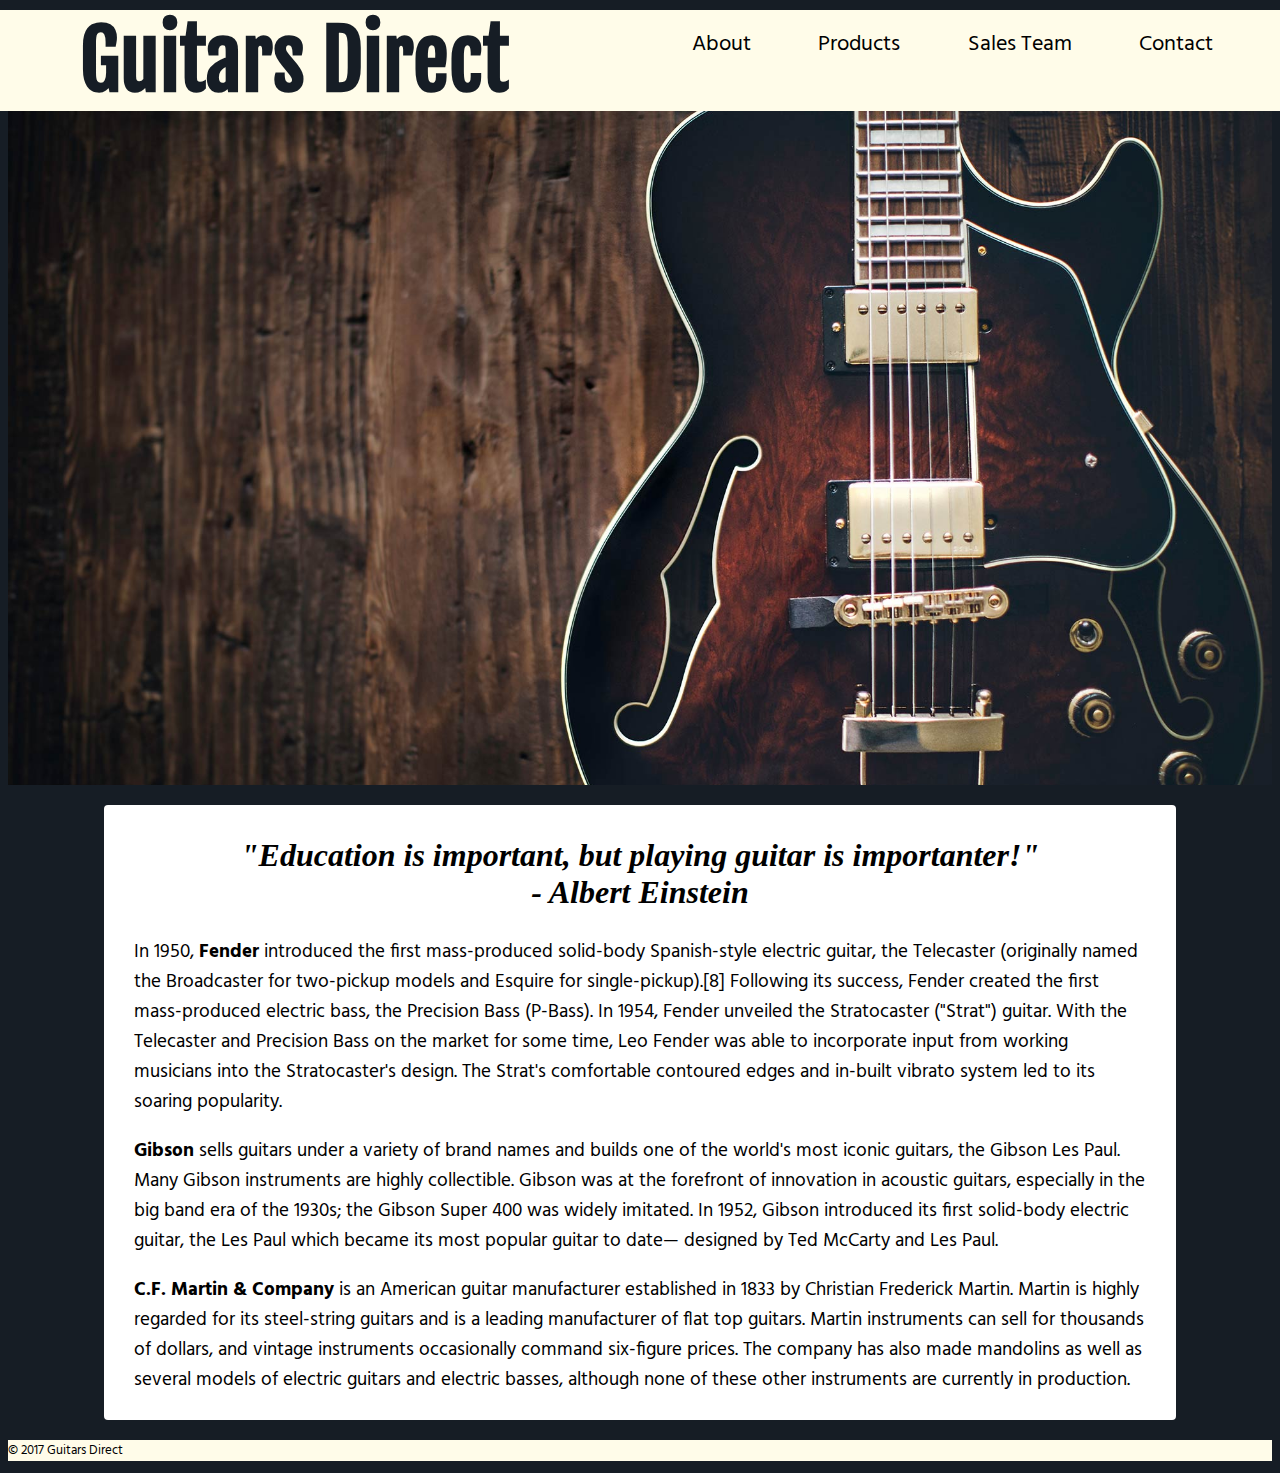
==== about.html @ c9fdc393 "updated about.html and added styling" ====
<!DOCTYPE html>
<html>
	<head>
		<title>Guitars Direct</title>
		<link rel="stylesheet" type="text/css" href="css/styles.css">
		<link rel="stylesheet" type="text/css" href="css/about-styles-MB.css">
	</head>
	<body>
		<div class="container">
			<header>
				<nav>
					<h1><a href="index.html">Guitars Direct</a></h1>
					<ul>
						<li><a href="about.html">About</a></li>
						<li><a href="products.html">Products</a></li>
						<li><a href="sales.html">Sales Team</a></li>
						<li><a href="contact.html">Contact</a></li>
					</ul>
				</nav>
			</header>
			<section id="main">

			</section>
			<section id="content">
				<h2 id="guitar-quote">
				"Education is important, but playing guitar is importanter!"<br>
				- Albert Einstein<br>
				</h2>

				<p>In 1950, <strong>Fender</strong> introduced the first mass-produced solid-body Spanish-style electric guitar, the Telecaster (originally named the Broadcaster for two-pickup models and Esquire for single-pickup).[8] Following its success, Fender created the first mass-produced electric bass, the Precision Bass (P-Bass). In 1954, Fender unveiled the Stratocaster ("Strat") guitar. With the Telecaster and Precision Bass on the market for some time, Leo Fender was able to incorporate input from working musicians into the Stratocaster's design. The Strat's comfortable contoured edges and in-built vibrato system led to its soaring popularity.</p>

				<p><strong>Gibson</strong> sells guitars under a variety of brand names and builds one of the world's most iconic guitars, the Gibson Les Paul. Many Gibson instruments are highly collectible. Gibson was at the forefront of innovation in acoustic guitars, especially in the big band era of the 1930s; the Gibson Super 400 was widely imitated. In 1952, Gibson introduced its first solid-body electric guitar, the Les Paul which became its most popular guitar to date— designed by Ted McCarty and Les Paul.</p>

				<p><strong>C.F. Martin &amp; Company</strong> is an American guitar manufacturer established in 1833 by Christian Frederick Martin. Martin is highly regarded for its steel-string guitars and is a leading manufacturer of flat top guitars. Martin instruments can sell for thousands of dollars, and vintage instruments occasionally command six-figure prices. The company has also made mandolins as well as several models of electric guitars and electric basses, although none of these other instruments are currently in production.

</p>
			</section>
			<footer>
				<p>&copy; 2017 Guitars Direct</p>
			</footer>
		</div>


	</body>
</html>
---- css/styles.css ----
/*COLOR SCHEME

Light Yellow: #fffce9 ;
Light Brown: #924533 ;
Medium Brown: #443029 ;
Dark Blue: #161d25 ;
*/

/* Fonts */

@import url('https://fonts.googleapis.com/css?family=Fjalla+One|Hind');

/*MAIN CONTAINER STYLES*/

body {
	background-color: #161d25;
}

.container {

}

header {
	position: fixed;
	top: 10px;
	left: 0;
	z-index: 10;
	min-height: 50px;
	width: 100%;
	background-color: #fffce9;
}

section#main {
	margin-top: 110px;
	height: 75vh;
	background-image: url('../img/guitar_splash.jpg');
	background-size: cover;
	background-repeat: no-repeat;
	background-color: #161d25;
}

footer {
	margin-top: 3px;
	background-color: #fffce9;
}

/*NAV LIST STYLES*/
h1 {
	display: inline-block;
	color: #161d25;
	font-family: 'Fjalla One', sans-serif;
	padding-left: 1em;
	font-size: 5em;
	margin: 0;
}

header ul {
	list-style-type: none;
	display: flex;
	flex-direction: row;
	flex-wrap: wrap;
	float: right;
}

header li {
	margin-right: 3em;
	font-family: 'Hind', sans-serif;
	font-size: 1.4em;
	font-weight: normal;
}

a {
	text-decoration: none;
	color: inherit;
}

li a:hover {
	background-color: #161d25;
	color: #fffce9;
	border-radius: 10%;
}

p {
	font-family: 'Hind', sans-serif;
	font-size: 0.8em;
}

/*SPLASH STYLES*/

.row {
	display: flex;
	flex-direction: row;
	width: 100%;
}

.col {
	width: 50%;
	padding: 5em;
}

p.splash-text {
	padding: 1em;
	background-color: rgba(90, 90, 90, 0.5);
	color: #fffce9;
	font-family: 'Hind', sans-serif;
	font-size: 1.4em;
}

input[type="submit"] {
	background-color: rgba(0, 0, 0, 0);
	font-family: 'Hind', sans-serif;
	font-size: 2em;
	color: #fffce9;
	margin-top: 20%;
	padding: 0.2em;
	float: right;
	border-color: #fffce9;
}

/*input[type="submit"] {
	background-color: #99ddff;
	font-family: 'Hind', sans-serif;
	font-size: 2em;
	color: #161d25;
	margin-top: 20%;
	padding: 0.2em;
	float: right;
}*/
---- css/about-styles-MB.css ----
#content {
	background: white;
	margin: 20px auto;
	width: 80%;
	padding: 5px 30px 5px 30px;
	border-radius: 4px 4px 4px 4px;
	-moz-border-radius: 4px 4px 4px 4px;
	-webkit-border-radius: 4px 4px 4px 4px;
}


#content p {
	font-size: 1.2em;
}

#guitar-quote {
	font-family: "Georigia", serif;
	font-size: 2em;
	font-style: italic;
	text-align: center;
}
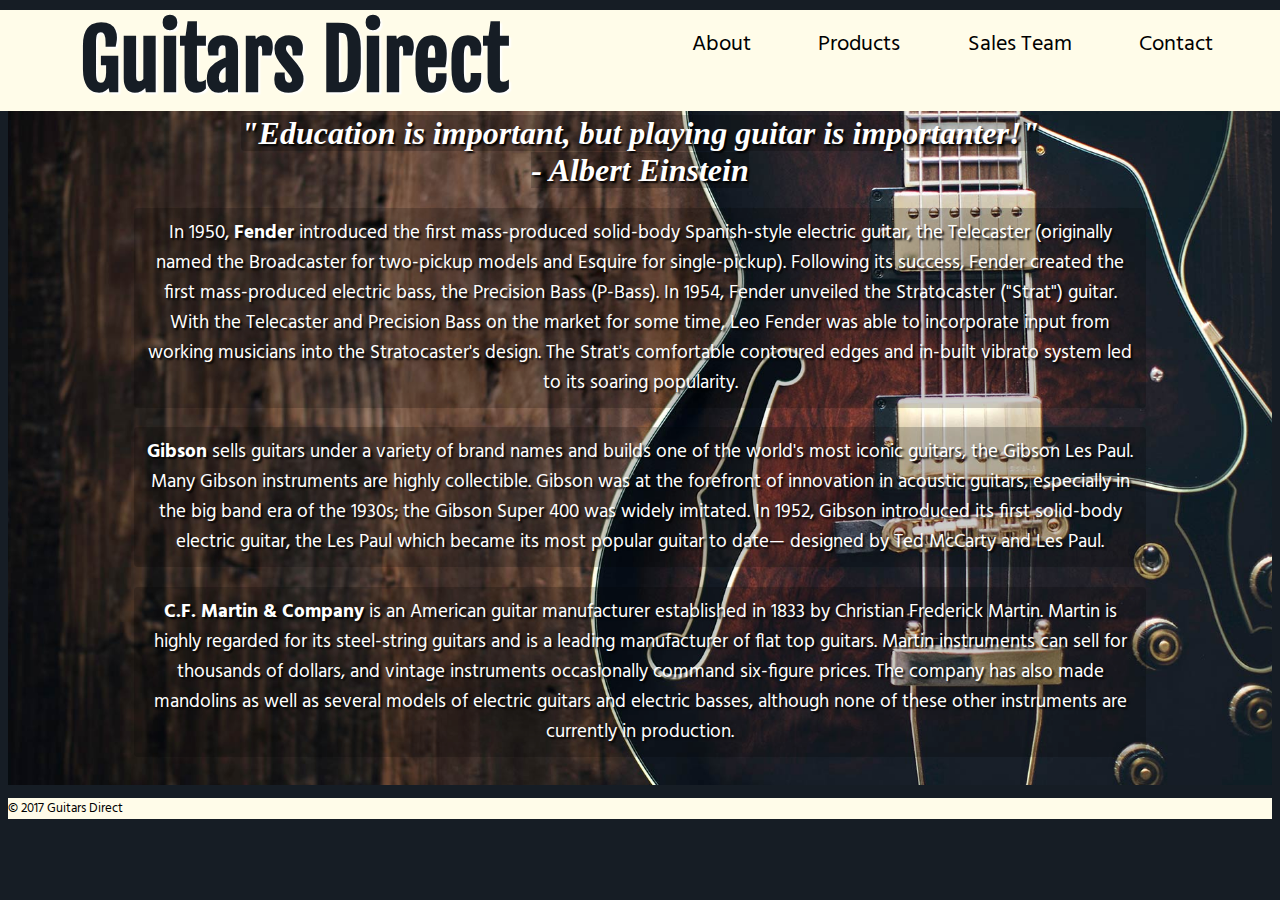
==== commit 2d1ad684: "updated about.html and its style" ====
--- a/about.html
+++ b/about.html
@@ -20,20 +20,20 @@
 			</header>
 			<section id="main">
 
-			</section>
-			<section id="content">
-				<h2 id="guitar-quote">
-				"Education is important, but playing guitar is importanter!"<br>
-				- Albert Einstein<br>
-				</h2>
+				<div id="about">
 
-				<p>In 1950, <strong>Fender</strong> introduced the first mass-produced solid-body Spanish-style electric guitar, the Telecaster (originally named the Broadcaster for two-pickup models and Esquire for single-pickup).[8] Following its success, Fender created the first mass-produced electric bass, the Precision Bass (P-Bass). In 1954, Fender unveiled the Stratocaster ("Strat") guitar. With the Telecaster and Precision Bass on the market for some time, Leo Fender was able to incorporate input from working musicians into the Stratocaster's design. The Strat's comfortable contoured edges and in-built vibrato system led to its soaring popularity.</p>
+					<h2 id="guitar-quote">
+					"Education is important, but playing guitar is importanter!"<br>
+					- Albert Einstein<br>
+					</h2>
 
-				<p><strong>Gibson</strong> sells guitars under a variety of brand names and builds one of the world's most iconic guitars, the Gibson Les Paul. Many Gibson instruments are highly collectible. Gibson was at the forefront of innovation in acoustic guitars, especially in the big band era of the 1930s; the Gibson Super 400 was widely imitated. In 1952, Gibson introduced its first solid-body electric guitar, the Les Paul which became its most popular guitar to date— designed by Ted McCarty and Les Paul.</p>
+					<p>In 1950, <strong>Fender</strong> introduced the first mass-produced solid-body Spanish-style electric guitar, the Telecaster (originally named the Broadcaster for two-pickup models and Esquire for single-pickup). Following its success, Fender created the first mass-produced electric bass, the Precision Bass (P-Bass). In 1954, Fender unveiled the Stratocaster ("Strat") guitar. With the Telecaster and Precision Bass on the market for some time, Leo Fender was able to incorporate input from working musicians into the Stratocaster's design. The Strat's comfortable contoured edges and in-built vibrato system led to its soaring popularity.</p>
 
-				<p><strong>C.F. Martin &amp; Company</strong> is an American guitar manufacturer established in 1833 by Christian Frederick Martin. Martin is highly regarded for its steel-string guitars and is a leading manufacturer of flat top guitars. Martin instruments can sell for thousands of dollars, and vintage instruments occasionally command six-figure prices. The company has also made mandolins as well as several models of electric guitars and electric basses, although none of these other instruments are currently in production.
+					<p><strong>Gibson</strong> sells guitars under a variety of brand names and builds one of the world's most iconic guitars, the Gibson Les Paul. Many Gibson instruments are highly collectible. Gibson was at the forefront of innovation in acoustic guitars, especially in the big band era of the 1930s; the Gibson Super 400 was widely imitated. In 1952, Gibson introduced its first solid-body electric guitar, the Les Paul which became its most popular guitar to date— designed by Ted McCarty and Les Paul.</p>
 
-</p>
+					<p><strong>C.F. Martin &amp; Company</strong> is an American guitar manufacturer established in 1833 by Christian Frederick Martin. Martin is highly regarded for its steel-string guitars and is a leading manufacturer of flat top guitars. Martin instruments can sell for thousands of dollars, and vintage instruments occasionally command six-figure prices. The company has also made mandolins as well as several models of electric guitars and electric basses, although none of these other instruments are currently in production.</p> 
+				
+				</div>
 			</section>
 			<footer>
 				<p>&copy; 2017 Guitars Direct</p>
--- a/css/styles.css
+++ b/css/styles.css
@@ -33,8 +33,9 @@
 
 section#main {
 	margin-top: 110px;
-	height: 75vh;
+	min-height: 75vh;
 	background-image: url('../img/guitar_splash.jpg');
+	background-attachment: fixed;
 	background-size: cover;
 	background-repeat: no-repeat;
 	background-color: #161d25;
@@ -53,6 +54,7 @@
 	padding-left: 1em;
 	font-size: 5em;
 	margin: 0;
+	text-shadow: 2px 2px 2px #fff;
 }
 
 header ul {
--- a/css/about-styles-MB.css
+++ b/css/about-styles-MB.css
@@ -1,21 +1,32 @@
-#content {
-	background: white;
-	margin: 20px auto;
+#about {
+	margin: 0 auto;
 	width: 80%;
 	padding: 5px 30px 5px 30px;
+	text-align: center;
+}
+
+
+#about p {
+	font-size: 1.2em;
+	color: white;
+	text-shadow: 2px 2px 2px rgba(0, 0, 0, 3);
+	background: rgba(0,0,0,0.2);
+	padding: 10px;
 	border-radius: 4px 4px 4px 4px;
 	-moz-border-radius: 4px 4px 4px 4px;
 	-webkit-border-radius: 4px 4px 4px 4px;
-}
-
-
-#content p {
-	font-size: 1.2em;
 }
 
 #guitar-quote {
 	font-family: "Georigia", serif;
 	font-size: 2em;
 	font-style: italic;
+	color: white;
 	text-align: center;
+	text-shadow: 2px 2px 2px rgba(0, 0, 0, 3);
+	background: rgba(0,0,0,0.2);
+	display: inline;
+	border-radius: 4px 4px 4px 4px;
+	-moz-border-radius: 4px 4px 4px 4px;
+	-webkit-border-radius: 4px 4px 4px 4px;
 }
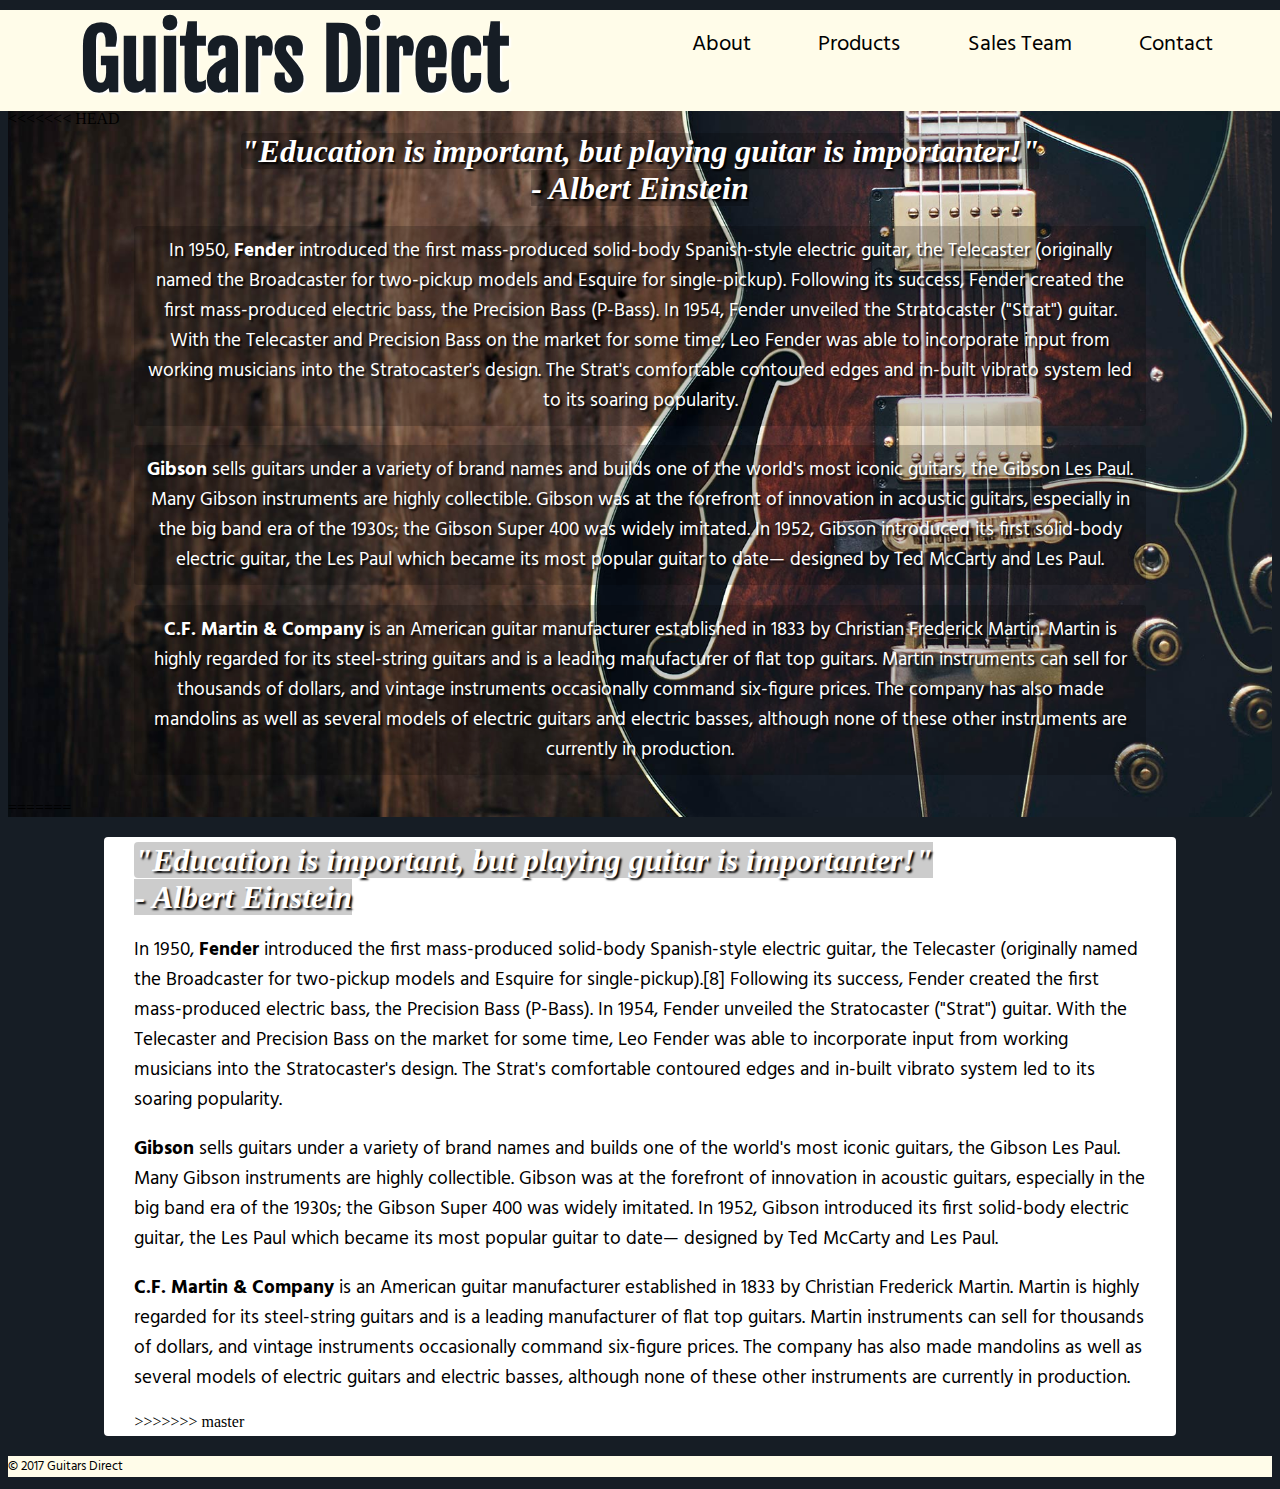
==== commit 0e501aba: "updated about.html and its style" ====
--- a/about.html
+++ b/about.html
@@ -20,6 +20,7 @@
 			</header>
 			<section id="main">
 
+<<<<<<< HEAD
 				<div id="about">
 
 					<h2 id="guitar-quote">
@@ -34,6 +35,22 @@
 					<p><strong>C.F. Martin &amp; Company</strong> is an American guitar manufacturer established in 1833 by Christian Frederick Martin. Martin is highly regarded for its steel-string guitars and is a leading manufacturer of flat top guitars. Martin instruments can sell for thousands of dollars, and vintage instruments occasionally command six-figure prices. The company has also made mandolins as well as several models of electric guitars and electric basses, although none of these other instruments are currently in production.</p> 
 				
 				</div>
+=======
+			</section>
+			<section id="content">
+				<h2 id="guitar-quote">
+				"Education is important, but playing guitar is importanter!"<br>
+				- Albert Einstein<br>
+				</h2>
+
+				<p>In 1950, <strong>Fender</strong> introduced the first mass-produced solid-body Spanish-style electric guitar, the Telecaster (originally named the Broadcaster for two-pickup models and Esquire for single-pickup).[8] Following its success, Fender created the first mass-produced electric bass, the Precision Bass (P-Bass). In 1954, Fender unveiled the Stratocaster ("Strat") guitar. With the Telecaster and Precision Bass on the market for some time, Leo Fender was able to incorporate input from working musicians into the Stratocaster's design. The Strat's comfortable contoured edges and in-built vibrato system led to its soaring popularity.</p>
+
+				<p><strong>Gibson</strong> sells guitars under a variety of brand names and builds one of the world's most iconic guitars, the Gibson Les Paul. Many Gibson instruments are highly collectible. Gibson was at the forefront of innovation in acoustic guitars, especially in the big band era of the 1930s; the Gibson Super 400 was widely imitated. In 1952, Gibson introduced its first solid-body electric guitar, the Les Paul which became its most popular guitar to date— designed by Ted McCarty and Les Paul.</p>
+
+				<p><strong>C.F. Martin &amp; Company</strong> is an American guitar manufacturer established in 1833 by Christian Frederick Martin. Martin is highly regarded for its steel-string guitars and is a leading manufacturer of flat top guitars. Martin instruments can sell for thousands of dollars, and vintage instruments occasionally command six-figure prices. The company has also made mandolins as well as several models of electric guitars and electric basses, although none of these other instruments are currently in production.
+
+</p>
+>>>>>>> master
 			</section>
 			<footer>
 				<p>&copy; 2017 Guitars Direct</p>
--- a/css/about-styles-MB.css
+++ b/css/about-styles-MB.css
@@ -17,6 +17,22 @@
 	-webkit-border-radius: 4px 4px 4px 4px;
 }
 
+#content {
+	background: white;
+	margin: 20px auto;
+	width: 80%;
+	padding: 5px 30px 5px 30px;
+	border-radius: 4px 4px 4px 4px;
+	-moz-border-radius: 4px 4px 4px 4px;
+	-webkit-border-radius: 4px 4px 4px 4px;
+}
+
+
+#content p {
+	font-size: 1.2em;
+
+}
+
 #guitar-quote {
 	font-family: "Georigia", serif;
 	font-size: 2em;
@@ -29,4 +45,6 @@
 	border-radius: 4px 4px 4px 4px;
 	-moz-border-radius: 4px 4px 4px 4px;
 	-webkit-border-radius: 4px 4px 4px 4px;
+	text-align: center;
+
 }
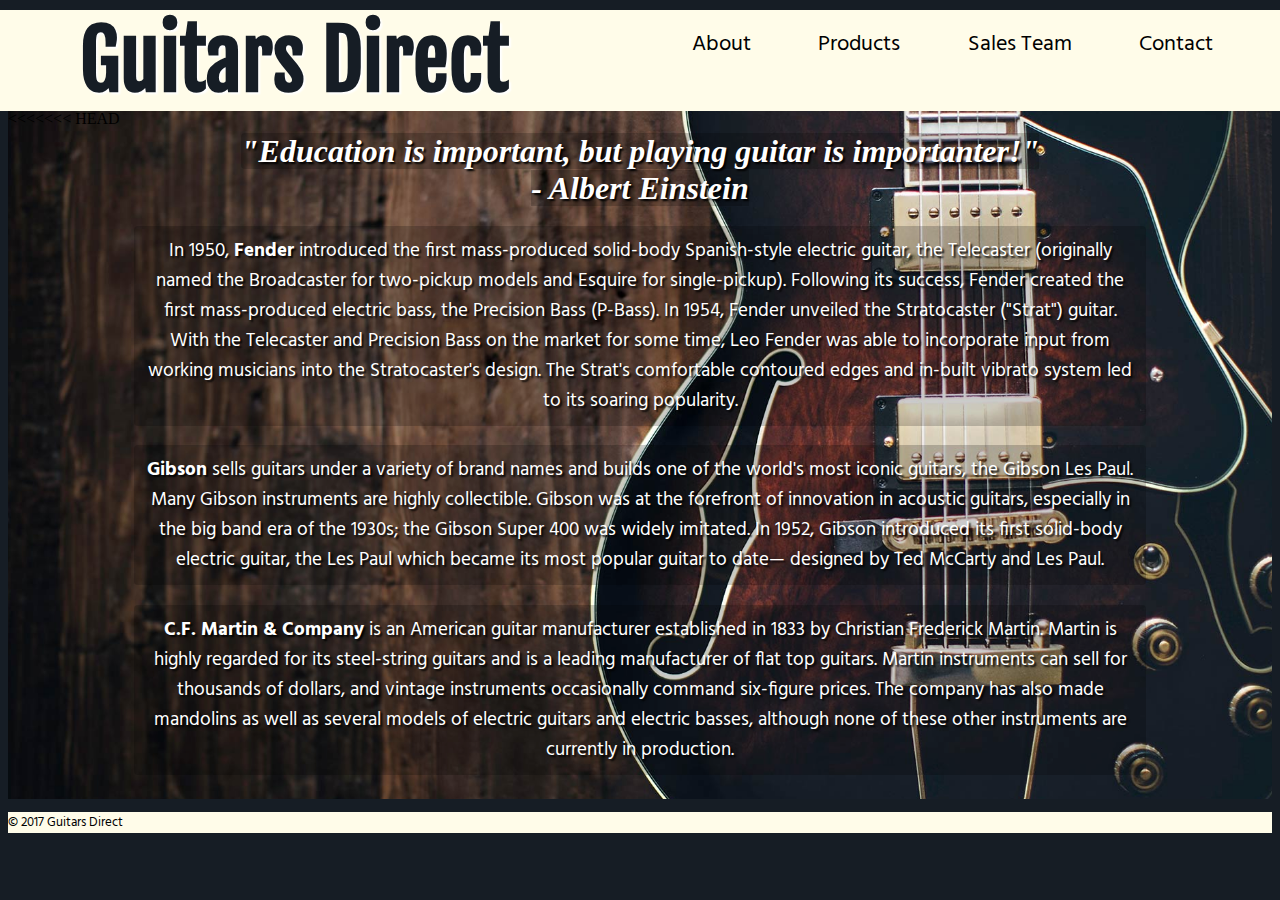
==== commit c52d8f4f: "updated about.html and its styles" ====
--- a/about.html
+++ b/about.html
@@ -34,23 +34,7 @@
 
 					<p><strong>C.F. Martin &amp; Company</strong> is an American guitar manufacturer established in 1833 by Christian Frederick Martin. Martin is highly regarded for its steel-string guitars and is a leading manufacturer of flat top guitars. Martin instruments can sell for thousands of dollars, and vintage instruments occasionally command six-figure prices. The company has also made mandolins as well as several models of electric guitars and electric basses, although none of these other instruments are currently in production.</p> 
 				
-				</div>
-=======
-			</section>
-			<section id="content">
-				<h2 id="guitar-quote">
-				"Education is important, but playing guitar is importanter!"<br>
-				- Albert Einstein<br>
-				</h2>
-
-				<p>In 1950, <strong>Fender</strong> introduced the first mass-produced solid-body Spanish-style electric guitar, the Telecaster (originally named the Broadcaster for two-pickup models and Esquire for single-pickup).[8] Following its success, Fender created the first mass-produced electric bass, the Precision Bass (P-Bass). In 1954, Fender unveiled the Stratocaster ("Strat") guitar. With the Telecaster and Precision Bass on the market for some time, Leo Fender was able to incorporate input from working musicians into the Stratocaster's design. The Strat's comfortable contoured edges and in-built vibrato system led to its soaring popularity.</p>
-
-				<p><strong>Gibson</strong> sells guitars under a variety of brand names and builds one of the world's most iconic guitars, the Gibson Les Paul. Many Gibson instruments are highly collectible. Gibson was at the forefront of innovation in acoustic guitars, especially in the big band era of the 1930s; the Gibson Super 400 was widely imitated. In 1952, Gibson introduced its first solid-body electric guitar, the Les Paul which became its most popular guitar to date— designed by Ted McCarty and Les Paul.</p>
-
-				<p><strong>C.F. Martin &amp; Company</strong> is an American guitar manufacturer established in 1833 by Christian Frederick Martin. Martin is highly regarded for its steel-string guitars and is a leading manufacturer of flat top guitars. Martin instruments can sell for thousands of dollars, and vintage instruments occasionally command six-figure prices. The company has also made mandolins as well as several models of electric guitars and electric basses, although none of these other instruments are currently in production.
-
-</p>
->>>>>>> master
+				</div>	
 			</section>
 			<footer>
 				<p>&copy; 2017 Guitars Direct</p>
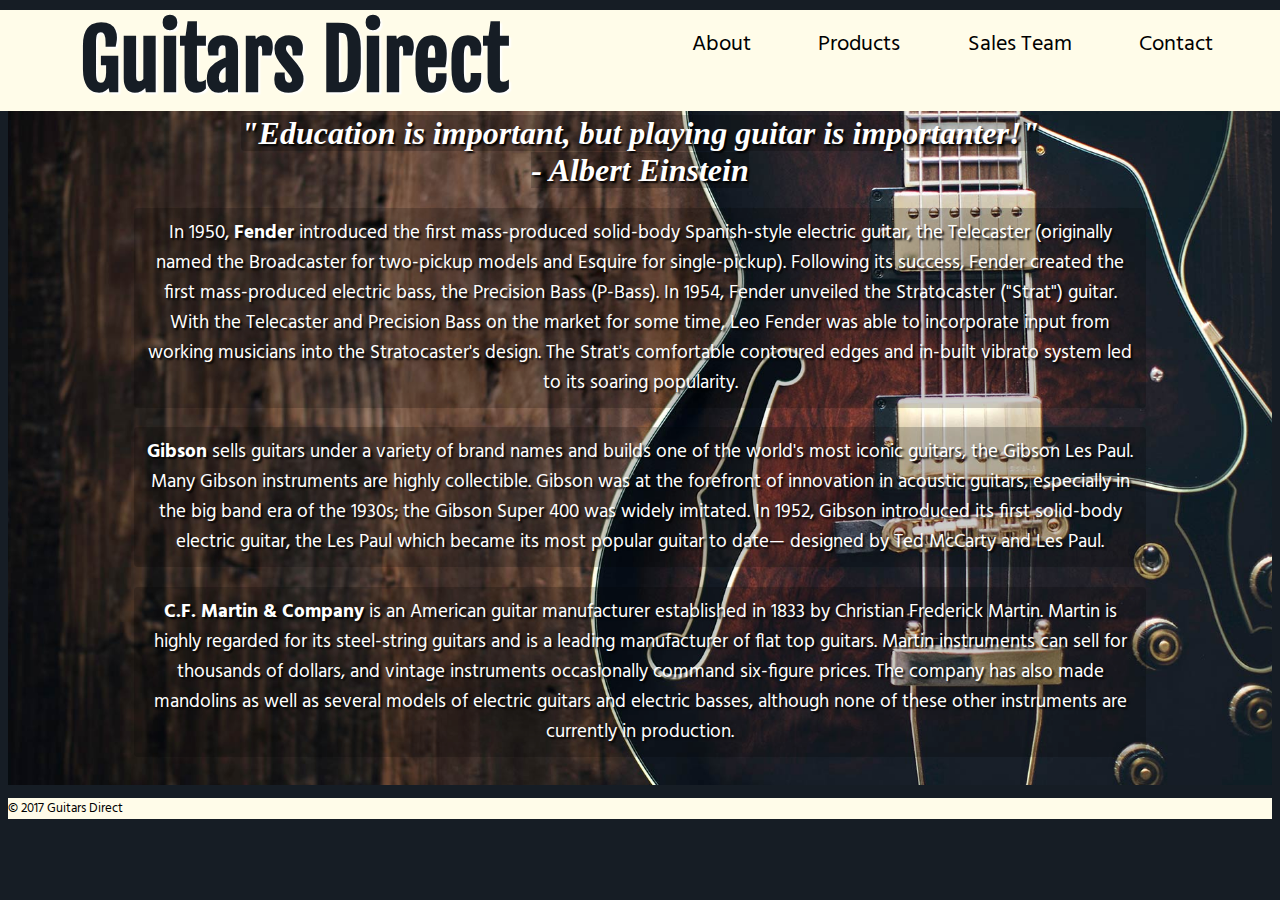
==== commit f256f613: "updated about page and styles" ====
--- a/about.html
+++ b/about.html
@@ -18,9 +18,9 @@
 					</ul>
 				</nav>
 			</header>
+
 			<section id="main">
 
-<<<<<<< HEAD
 				<div id="about">
 
 					<h2 id="guitar-quote">
@@ -35,10 +35,13 @@
 					<p><strong>C.F. Martin &amp; Company</strong> is an American guitar manufacturer established in 1833 by Christian Frederick Martin. Martin is highly regarded for its steel-string guitars and is a leading manufacturer of flat top guitars. Martin instruments can sell for thousands of dollars, and vintage instruments occasionally command six-figure prices. The company has also made mandolins as well as several models of electric guitars and electric basses, although none of these other instruments are currently in production.</p> 
 				
 				</div>	
+
 			</section>
+
 			<footer>
 				<p>&copy; 2017 Guitars Direct</p>
 			</footer>
+			
 		</div>
 
 
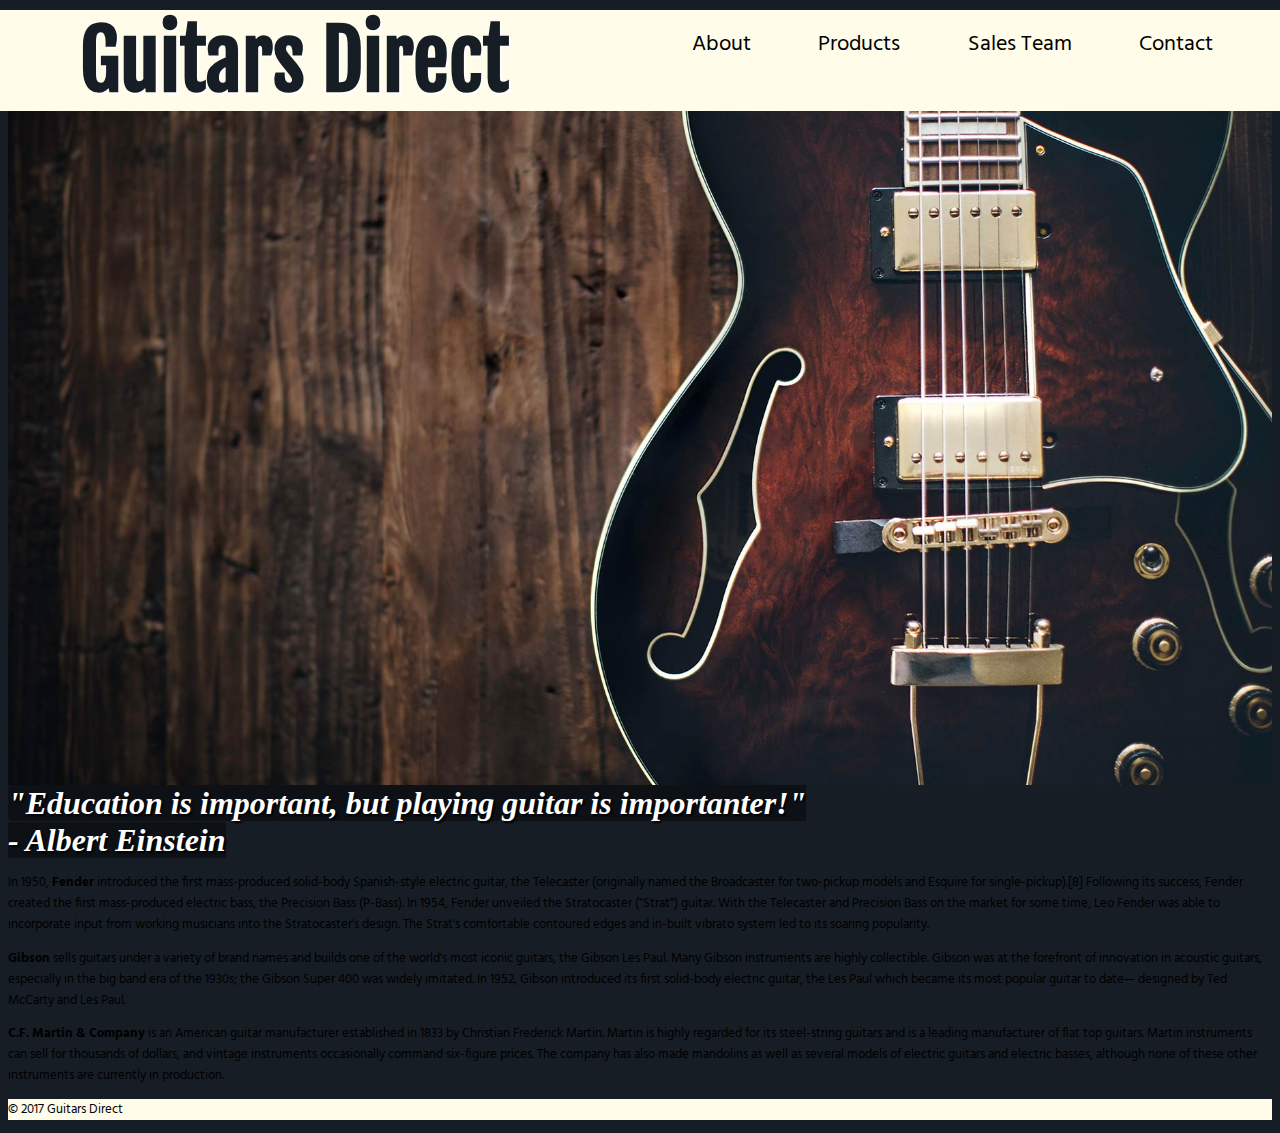
==== commit e2f326a5: "added images" ====
--- a/about.html
+++ b/about.html
@@ -4,6 +4,7 @@
 		<title>Guitars Direct</title>
 		<link rel="stylesheet" type="text/css" href="css/styles.css">
 		<link rel="stylesheet" type="text/css" href="css/about-styles-MB.css">
+		<link rel="stylesheet" type="text/css" href="css/sales.css">
 	</head>
 	<body>
 		<div class="container">
@@ -18,30 +19,26 @@
 					</ul>
 				</nav>
 			</header>
-
 			<section id="main">
 
-				<div id="about">
+			</section>
+			<section id="content">
+				<h2 id="guitar-quote">
+				"Education is important, but playing guitar is importanter!"<br>
+				- Albert Einstein<br>
+				</h2>
 
-					<h2 id="guitar-quote">
-					"Education is important, but playing guitar is importanter!"<br>
-					- Albert Einstein<br>
-					</h2>
+				<p>In 1950, <strong>Fender</strong> introduced the first mass-produced solid-body Spanish-style electric guitar, the Telecaster (originally named the Broadcaster for two-pickup models and Esquire for single-pickup).[8] Following its success, Fender created the first mass-produced electric bass, the Precision Bass (P-Bass). In 1954, Fender unveiled the Stratocaster ("Strat") guitar. With the Telecaster and Precision Bass on the market for some time, Leo Fender was able to incorporate input from working musicians into the Stratocaster's design. The Strat's comfortable contoured edges and in-built vibrato system led to its soaring popularity.</p>
 
-					<p>In 1950, <strong>Fender</strong> introduced the first mass-produced solid-body Spanish-style electric guitar, the Telecaster (originally named the Broadcaster for two-pickup models and Esquire for single-pickup). Following its success, Fender created the first mass-produced electric bass, the Precision Bass (P-Bass). In 1954, Fender unveiled the Stratocaster ("Strat") guitar. With the Telecaster and Precision Bass on the market for some time, Leo Fender was able to incorporate input from working musicians into the Stratocaster's design. The Strat's comfortable contoured edges and in-built vibrato system led to its soaring popularity.</p>
+				<p><strong>Gibson</strong> sells guitars under a variety of brand names and builds one of the world's most iconic guitars, the Gibson Les Paul. Many Gibson instruments are highly collectible. Gibson was at the forefront of innovation in acoustic guitars, especially in the big band era of the 1930s; the Gibson Super 400 was widely imitated. In 1952, Gibson introduced its first solid-body electric guitar, the Les Paul which became its most popular guitar to date— designed by Ted McCarty and Les Paul.</p>
 
-					<p><strong>Gibson</strong> sells guitars under a variety of brand names and builds one of the world's most iconic guitars, the Gibson Les Paul. Many Gibson instruments are highly collectible. Gibson was at the forefront of innovation in acoustic guitars, especially in the big band era of the 1930s; the Gibson Super 400 was widely imitated. In 1952, Gibson introduced its first solid-body electric guitar, the Les Paul which became its most popular guitar to date— designed by Ted McCarty and Les Paul.</p>
+				<p><strong>C.F. Martin &amp; Company</strong> is an American guitar manufacturer established in 1833 by Christian Frederick Martin. Martin is highly regarded for its steel-string guitars and is a leading manufacturer of flat top guitars. Martin instruments can sell for thousands of dollars, and vintage instruments occasionally command six-figure prices. The company has also made mandolins as well as several models of electric guitars and electric basses, although none of these other instruments are currently in production.
 
-					<p><strong>C.F. Martin &amp; Company</strong> is an American guitar manufacturer established in 1833 by Christian Frederick Martin. Martin is highly regarded for its steel-string guitars and is a leading manufacturer of flat top guitars. Martin instruments can sell for thousands of dollars, and vintage instruments occasionally command six-figure prices. The company has also made mandolins as well as several models of electric guitars and electric basses, although none of these other instruments are currently in production.</p> 
-				
-				</div>	
-
+</p>
 			</section>
-
 			<footer>
 				<p>&copy; 2017 Guitars Direct</p>
 			</footer>
-			
 		</div>
 
 
--- a/css/about-styles-MB.css
+++ b/css/about-styles-MB.css
@@ -1,7 +1,7 @@
 #about {
 	margin: 0 auto;
 	width: 80%;
-	padding: 5px 30px 5px 30px;
+	padding: 50px 30px 5px 30px;
 	text-align: center;
 }
 
@@ -9,29 +9,14 @@
 #about p {
 	font-size: 1.2em;
 	color: white;
-	text-shadow: 2px 2px 2px rgba(0, 0, 0, 3);
-	background: rgba(0,0,0,0.2);
+	text-shadow: 2px 2px 2px rgba(0, 0, 0, 1);
+	background: rgba(0,0,0,0.4);
 	padding: 10px;
 	border-radius: 4px 4px 4px 4px;
 	-moz-border-radius: 4px 4px 4px 4px;
 	-webkit-border-radius: 4px 4px 4px 4px;
 }
 
-#content {
-	background: white;
-	margin: 20px auto;
-	width: 80%;
-	padding: 5px 30px 5px 30px;
-	border-radius: 4px 4px 4px 4px;
-	-moz-border-radius: 4px 4px 4px 4px;
-	-webkit-border-radius: 4px 4px 4px 4px;
-}
-
-
-#content p {
-	font-size: 1.2em;
-
-}
 
 #guitar-quote {
 	font-family: "Georigia", serif;
@@ -39,12 +24,11 @@
 	font-style: italic;
 	color: white;
 	text-align: center;
-	text-shadow: 2px 2px 2px rgba(0, 0, 0, 3);
-	background: rgba(0,0,0,0.2);
+	text-shadow: 2px 2px 2px rgba(0, 0, 0, 1);
+	background: rgba(0,0,0,0.4);
 	display: inline;
 	border-radius: 4px 4px 4px 4px;
 	-moz-border-radius: 4px 4px 4px 4px;
 	-webkit-border-radius: 4px 4px 4px 4px;
 	text-align: center;
-
 }
--- a/css/sales.css
+++ b/css/sales.css
@@ -0,0 +1,21 @@
+.sales_team {
+   
+   padding: 8px;
+   margin-top: 33px;
+}
+
+
+
+.sales_container {
+	margin: 13px 2px;
+	flex-direction: row;
+	flex-wrap: wrap;
+	float: left;
+	color: white;
+	text-align: center;
+
+}
+
+.sales_main {
+	margin-top: 19px;
+}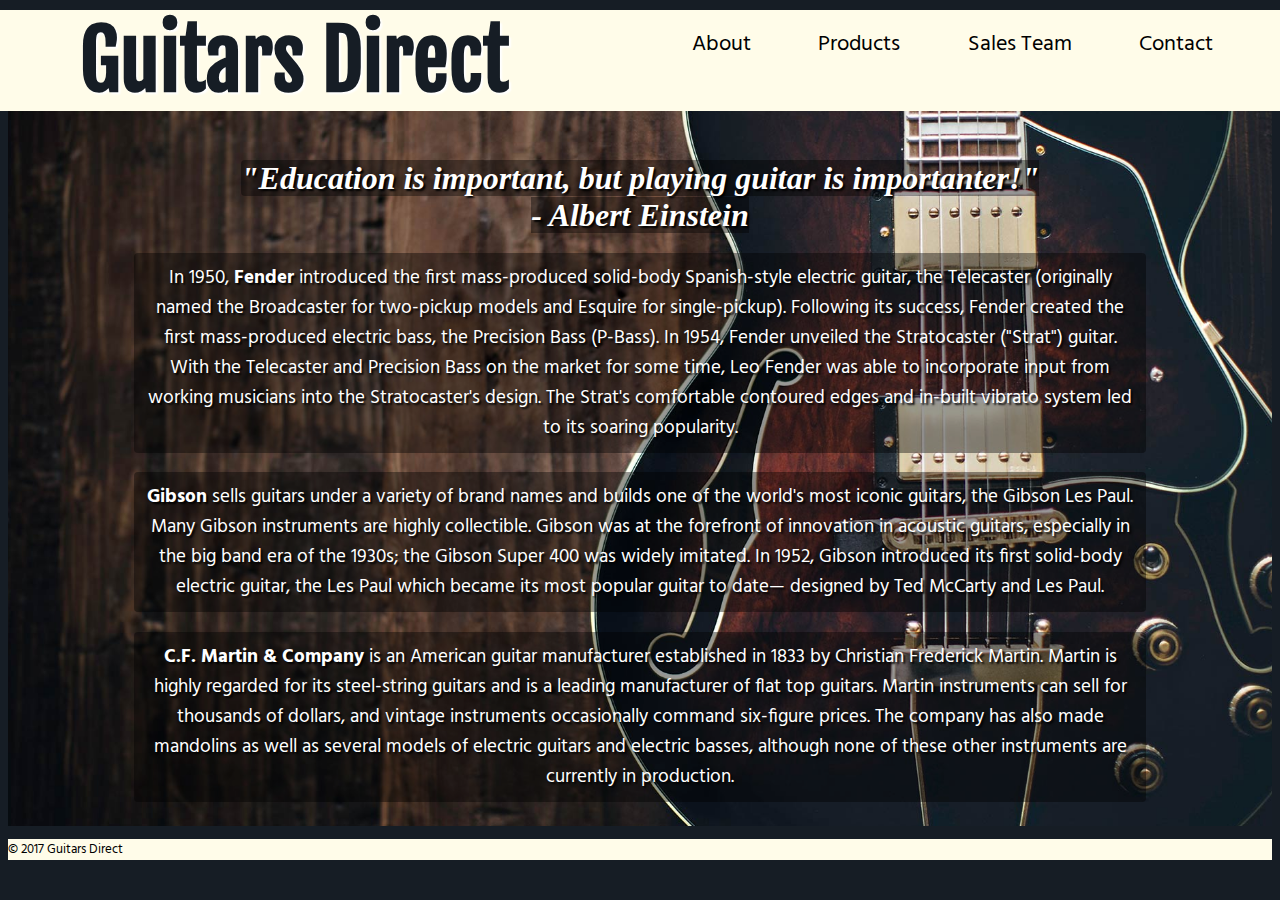
==== commit 372830fc: "Merge pull request #31 from nss-day-cohort-21/sales" ====
--- a/about.html
+++ b/about.html
@@ -19,26 +19,30 @@
 					</ul>
 				</nav>
 			</header>
+
 			<section id="main">
 
+				<div id="about">
+
+					<h2 id="guitar-quote">
+					"Education is important, but playing guitar is importanter!"<br>
+					- Albert Einstein<br>
+					</h2>
+
+					<p>In 1950, <strong>Fender</strong> introduced the first mass-produced solid-body Spanish-style electric guitar, the Telecaster (originally named the Broadcaster for two-pickup models and Esquire for single-pickup). Following its success, Fender created the first mass-produced electric bass, the Precision Bass (P-Bass). In 1954, Fender unveiled the Stratocaster ("Strat") guitar. With the Telecaster and Precision Bass on the market for some time, Leo Fender was able to incorporate input from working musicians into the Stratocaster's design. The Strat's comfortable contoured edges and in-built vibrato system led to its soaring popularity.</p>
+
+					<p><strong>Gibson</strong> sells guitars under a variety of brand names and builds one of the world's most iconic guitars, the Gibson Les Paul. Many Gibson instruments are highly collectible. Gibson was at the forefront of innovation in acoustic guitars, especially in the big band era of the 1930s; the Gibson Super 400 was widely imitated. In 1952, Gibson introduced its first solid-body electric guitar, the Les Paul which became its most popular guitar to date— designed by Ted McCarty and Les Paul.</p>
+
+					<p><strong>C.F. Martin &amp; Company</strong> is an American guitar manufacturer established in 1833 by Christian Frederick Martin. Martin is highly regarded for its steel-string guitars and is a leading manufacturer of flat top guitars. Martin instruments can sell for thousands of dollars, and vintage instruments occasionally command six-figure prices. The company has also made mandolins as well as several models of electric guitars and electric basses, although none of these other instruments are currently in production.</p> 
+				
+				</div>	
+
 			</section>
-			<section id="content">
-				<h2 id="guitar-quote">
-				"Education is important, but playing guitar is importanter!"<br>
-				- Albert Einstein<br>
-				</h2>
 
-				<p>In 1950, <strong>Fender</strong> introduced the first mass-produced solid-body Spanish-style electric guitar, the Telecaster (originally named the Broadcaster for two-pickup models and Esquire for single-pickup).[8] Following its success, Fender created the first mass-produced electric bass, the Precision Bass (P-Bass). In 1954, Fender unveiled the Stratocaster ("Strat") guitar. With the Telecaster and Precision Bass on the market for some time, Leo Fender was able to incorporate input from working musicians into the Stratocaster's design. The Strat's comfortable contoured edges and in-built vibrato system led to its soaring popularity.</p>
-
-				<p><strong>Gibson</strong> sells guitars under a variety of brand names and builds one of the world's most iconic guitars, the Gibson Les Paul. Many Gibson instruments are highly collectible. Gibson was at the forefront of innovation in acoustic guitars, especially in the big band era of the 1930s; the Gibson Super 400 was widely imitated. In 1952, Gibson introduced its first solid-body electric guitar, the Les Paul which became its most popular guitar to date— designed by Ted McCarty and Les Paul.</p>
-
-				<p><strong>C.F. Martin &amp; Company</strong> is an American guitar manufacturer established in 1833 by Christian Frederick Martin. Martin is highly regarded for its steel-string guitars and is a leading manufacturer of flat top guitars. Martin instruments can sell for thousands of dollars, and vintage instruments occasionally command six-figure prices. The company has also made mandolins as well as several models of electric guitars and electric basses, although none of these other instruments are currently in production.
-
-</p>
-			</section>
 			<footer>
 				<p>&copy; 2017 Guitars Direct</p>
 			</footer>
+			
 		</div>
 
 
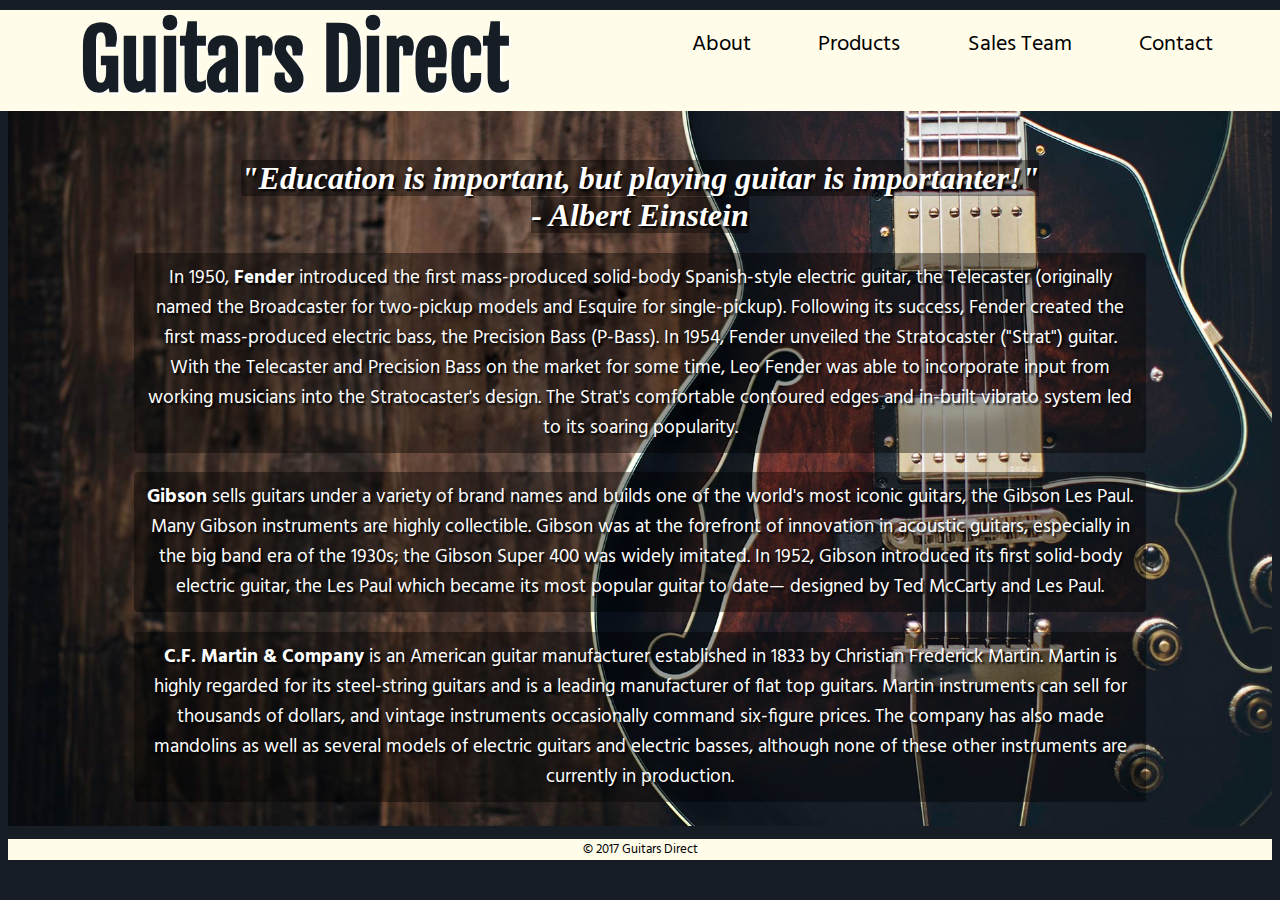
==== commit f9dafec5: "deleted links to individual stylesheets" ====
--- a/about.html
+++ b/about.html
@@ -3,8 +3,6 @@
 	<head>
 		<title>Guitars Direct</title>
 		<link rel="stylesheet" type="text/css" href="css/styles.css">
-		<link rel="stylesheet" type="text/css" href="css/about-styles-MB.css">
-		<link rel="stylesheet" type="text/css" href="css/sales.css">
 	</head>
 	<body>
 		<div class="container">
--- a/css/styles.css
+++ b/css/styles.css
@@ -44,6 +44,7 @@
 footer {
 	margin-top: 3px;
 	background-color: #fffce9;
+	text-align: center;
 }
 
 /*NAV LIST STYLES*/
@@ -103,7 +104,7 @@
 
 p.splash-text {
 	padding: 1em;
-	background-color: rgba(90, 90, 90, 0.5);
+	background-color: rgba(0, 0, 0, 0.4);
 	color: #fffce9;
 	font-family: 'Hind', sans-serif;
 	font-size: 1.4em;
@@ -118,6 +119,10 @@
 	padding: 0.2em;
 	float: right;
 	border-color: #fffce9;
+}
+
+input[type="submit"]:hover {
+	opacity: 0.5;
 }
 
 /*input[type="submit"] {
@@ -129,3 +134,143 @@
 	padding: 0.2em;
 	float: right;
 }*/
+
+h3 {
+	font-family: 'Hind', sans-serif;
+	font-size: 1.4em;
+}
+
+/*ABOUT PAGE STYLES */
+
+#about {
+	margin: 0 auto;
+	width: 80%;
+	padding: 50px 30px 5px 30px;
+	text-align: center;
+}
+
+
+#about p {
+	font-size: 1.2em;
+	color: white;
+	text-shadow: 2px 2px 2px rgba(0, 0, 0, 1);
+	background: rgba(0,0,0,0.4);
+	padding: 10px;
+	border-radius: 4px 4px 4px 4px;
+	-moz-border-radius: 4px 4px 4px 4px;
+	-webkit-border-radius: 4px 4px 4px 4px;
+}
+
+
+#guitar-quote {
+	font-family: "Georigia", serif;
+	font-size: 2em;
+	font-style: italic;
+	color: white;
+	text-align: center;
+	text-shadow: 2px 2px 2px rgba(0, 0, 0, 1);
+	background: rgba(0,0,0,0.4);
+	display: inline;
+	border-radius: 4px 4px 4px 4px;
+	-moz-border-radius: 4px 4px 4px 4px;
+	-webkit-border-radius: 4px 4px 4px 4px;
+	text-align: center;
+}
+
+/* PRODUCTS PAGE STYLES */
+
+#products-container {
+	width: 100%;
+	margin: 0;
+	padding: 1em;
+	display: flex;
+	flex-direction: row;
+	flex-wrap: wrap;
+}
+
+.product-card {
+	display: flex;
+	flex-direction: column;
+	background-color: white;
+	width: 25%;
+	margin: 2.5%;
+	min-height: 300px;
+	text-align: center;
+	box-shadow: 2px 2px 5px #333;
+}
+
+img.products-img {
+	max-width: 100%;
+	margin: 0 auto;
+}
+
+h3 {
+	color: #161d25;
+	font-family: 'Fjalla One', sans-serif;
+}
+
+p.description {
+	margin: 0;
+}
+
+p.price {
+	font-size: 2em;
+	margin: 1em;
+	color: #443029;
+}
+
+/* SALES TEAM */
+
+.sales_team {
+   
+   padding: 8px;
+   margin-top: 33px;
+}
+
+
+
+.sales_container {
+	margin: 13px 2px;
+	flex-direction: row;
+	flex-wrap: wrap;
+	float: left;
+	color: white;
+	text-align: center;
+
+}
+
+.sales_main {
+	margin-top: 19px;
+}
+
+/* CONTACT PAGE STYLES */
+
+section#contact {
+	padding: 150px 0 0 100px;
+	color: #fffce9;
+	background-image: url('../img/guitar_splash.jpg');
+	background-size: cover;
+	background-repeat: no-repeat;
+	background-attachment: fixed;
+	background-color: #161d25;
+
+}
+
+input {
+	width: 300px;
+	margin-bottom: 20px;
+	
+}
+
+textarea {
+	width: 300px;
+	height: 200px;
+}
+
+h2 {
+	font-family: 'Hind', sans-serif;
+}
+
+p.size {
+	font-size: 20px;
+}
